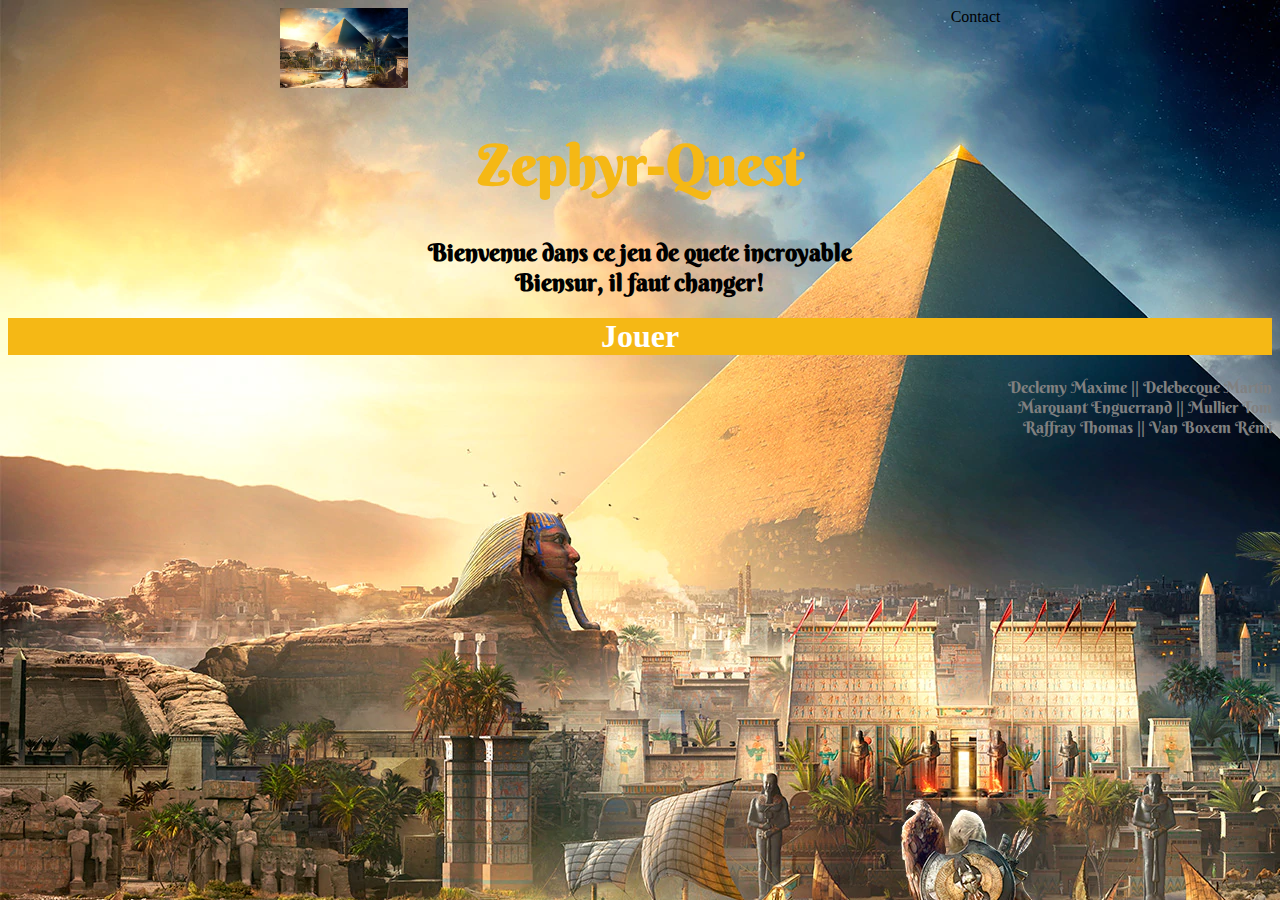
==== index.html @ 4c3aa031 "Upload du site" ====
<!DOCTYPE html>
<html lang="fr">

<head>
    <meta charset="UTF-8">
    <meta name="viewport" content="width=device-width, initial-scale=1.0">
    <title>Zephyr-Quest</title>
    <meta name="description" content="Welcome in our one-line play">
    <meta name="author" content="Thomas RAFFRAY">
    <link rel="stylesheet" href="style.css">


    <!-- Ajouter les logos -->
    <link rel="stylesheet" href="https://cdnjs.cloudflare.com/ajax/libs/font-awesome/5.15.1/css/all.min.css" integrity="sha512-+4zCK9k+qNFUR5X+cKL9EIR+ZOhtIloNl9GIKS57V1MyNsYpYcUrUeQc9vNfzsWfV28IaLL3i96P9sdNyeRssA==" crossorigin="anonymous" />

    <!--police-->
    <link rel="preconnect" href="https://fonts.gstatic.com">
    <!--police titre-->
    <link href="https://fonts.googleapis.com/css2?family=Berkshire+Swash&display=swap" rel="stylesheet">
    <!--police description-->
    <link href="https://fonts.googleapis.com/css2?family=Berkshire+Swash&display=swap" rel="stylesheet">
    <!--police bouton-->
    <link href="https://fonts.googleapis.com/css2?family=Berkshire+Swash&display=swap" rel="stylesheet">

    <link rel="icon" type="image/png" sizes="16x16" href="img/assassin's Creed Origins.webp">
</head>

<body>
    <!--barre du haut-->
    <section id="barre_haut">
        <article>
            <a href="index.html"><img src="img/assassin's Creed Origins.webp" height="80" alt="Logo"> </a>
        </article>

        <aside>
            <a href="pages/contact.html">Contact</a>
        </aside>
    </section>

    <!--Titre-->
    <section id="titre">
        <h1>Zephyr-Quest</h1>
        <h2>Bienvenue dans ce jeu de quete incroyable <br> Biensur, il faut changer!</h2>
    </section>

    <!--Bouton jouer-->
    <section id="bouton">
        <h1>Jouer</h1>
    </section>

    <section id="groupe">
        <p>Declemy Maxime || Delebecque Martin<br> Marquant Enguerrand || Mullier Tom<br> Raffray Thomas || Van Boxem Rémi</p>
    </section>
</body>

</html>
---- style.css ----
body {
  background-image: url("img/assassin's Creed Origins.webp");
}

#barre_haut {
  text-align: center;
  color: black;
  display: -webkit-box;
  display: -ms-flexbox;
  display: flex;
  -ms-flex-pack: distribute;
      justify-content: space-around;
}

a {
  text-decoration: none;
  color: black;
}

#titre {
  text-align: center;
}

#titre h1 {
  font-size: 3.5rem;
  color: #f5b815;
  font-family: 'Berkshire Swash', cursive;
}

#titre h2 {
  font-size: 1.5rem;
  font-family: 'Berkshire Swash', cursive;
}

#bouton {
  background-color: #f5b815;
  text-align: center;
  color: white;
}

#groupe {
  color: grey;
  text-align: right;
  font-family: 'Berkshire Swash', cursive;
}
/*# sourceMappingURL=style.css.map */
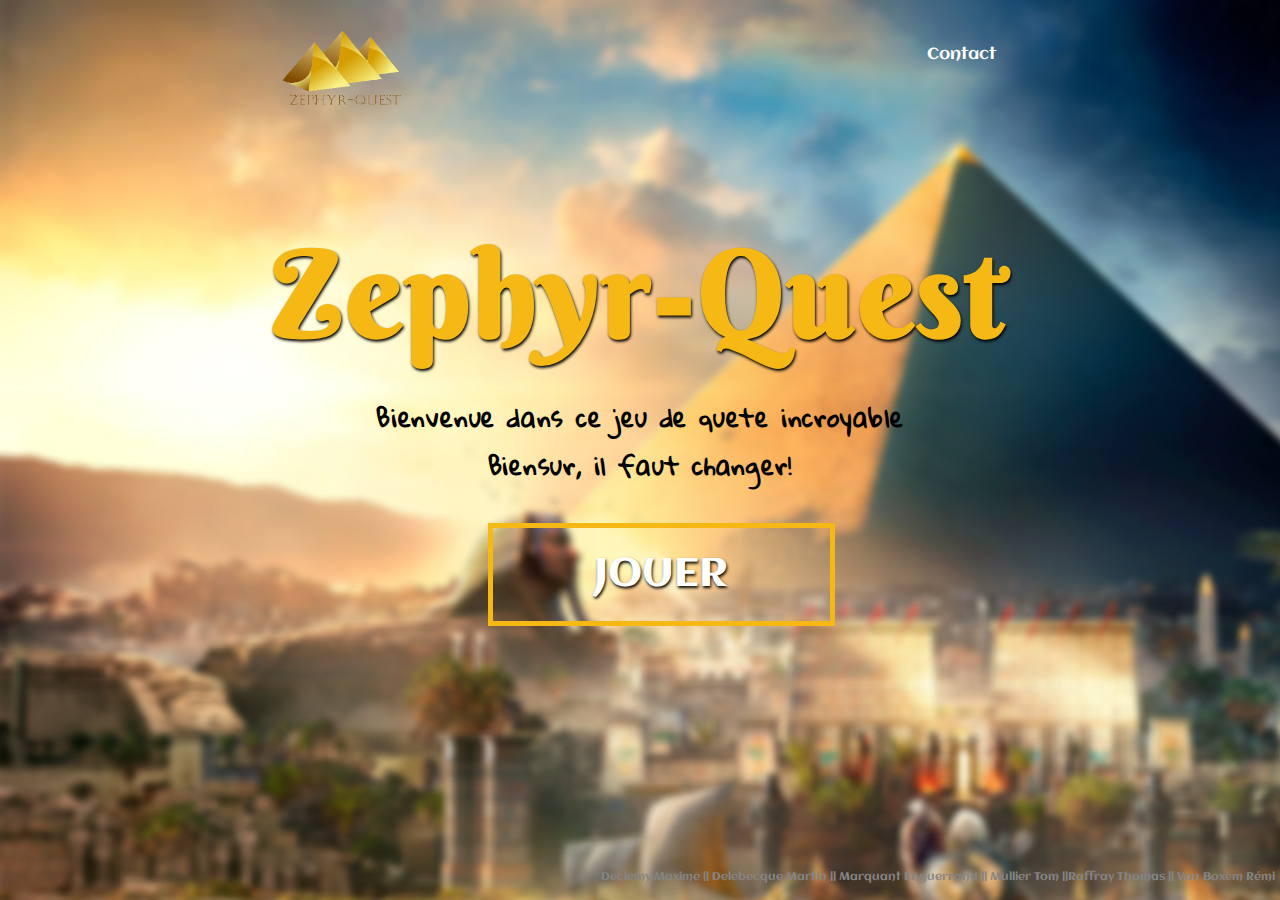
==== commit b119979d: "V2 page accueil et jeu" ====
--- a/index.html
+++ b/index.html
@@ -7,7 +7,7 @@
     <title>Zephyr-Quest</title>
     <meta name="description" content="Welcome in our one-line play">
     <meta name="author" content="Thomas RAFFRAY">
-    <link rel="stylesheet" href="style.css">
+    <link rel="stylesheet" href="style.css"> 
 
 
     <!-- Ajouter les logos -->
@@ -15,42 +15,46 @@
 
     <!--police-->
     <link rel="preconnect" href="https://fonts.gstatic.com">
-    <!--police titre-->
-    <link href="https://fonts.googleapis.com/css2?family=Berkshire+Swash&display=swap" rel="stylesheet">
-    <!--police description-->
-    <link href="https://fonts.googleapis.com/css2?family=Berkshire+Swash&display=swap" rel="stylesheet">
-    <!--police bouton-->
-    <link href="https://fonts.googleapis.com/css2?family=Berkshire+Swash&display=swap" rel="stylesheet">
+    <link rel="preconnect" href="https://fonts.gstatic.com">
+    <link href="https://fonts.googleapis.com/css2?family=Aclonica&family=Berkshire+Swash&family=Gloria+Hallelujah&display=swap" rel="stylesheet">
 
-    <link rel="icon" type="image/png" sizes="16x16" href="img/assassin's Creed Origins.webp">
+    <link rel="icon" type="image/png" sizes="16x16" href="img/pyramides_logo_detouree.png">
 </head>
 
 <body>
-    <!--barre du haut-->
-    <section id="barre_haut">
-        <article>
-            <a href="index.html"><img src="img/assassin's Creed Origins.webp" height="80" alt="Logo"> </a>
-        </article>
+    <header>
+        <!--barre du haut-->
+        <section id="barre_haut">
+            <article>
+                <a href="index.html"><img src="img/pyramides_detouree.png" height="100" alt="Logo"> </a>
+            </article>
 
-        <aside>
-            <a href="pages/contact.html">Contact</a>
-        </aside>
-    </section>
+            <aside>
+                <a href="pages/contact.html">Contact</a>
+            </aside>
+        </section>
+    </header>
 
-    <!--Titre-->
-    <section id="titre">
-        <h1>Zephyr-Quest</h1>
-        <h2>Bienvenue dans ce jeu de quete incroyable <br> Biensur, il faut changer!</h2>
-    </section>
+    <main>
+        <!--Titre-->
+        <section id="titre">
+            <h1>Zephyr-Quest</h1>
+            <h2>Bienvenue dans ce jeu de quete incroyable <br>Biensur, il faut changer!</h2>
+        </section>
 
-    <!--Bouton jouer-->
-    <section id="bouton">
-        <h1>Jouer</h1>
-    </section>
+        <!--Bouton jouer-->
+        <section id="bouton">
+            <a href="pages/ZephyrQuest.html">JOUER</a>
+        </section>
 
-    <section id="groupe">
-        <p>Declemy Maxime || Delebecque Martin<br> Marquant Enguerrand || Mullier Tom<br> Raffray Thomas || Van Boxem Rémi</p>
-    </section>
+    </main>
+
+    <footer>
+        <section id="groupe">
+            <p>Declemy Maxime || Delebecque Martin || Marquant Enguerrand || Mullier Tom ||Raffray Thomas || Van Boxem Rémi</p>
+        </section>
+    </footer>
+
 </body>
 
 </html>--- a/style.css
+++ b/style.css
@@ -1,46 +1,171 @@
+/*______________ELEMENT DE LA PAGE EN GENERAL_________*/
+
 body {
-  background-image: url("img/assassin's Creed Origins.webp");
+    background-image: url("img/assassin's Creed Origins blur.jpg");
+    background-attachment: fixed;
+    background-repeat: no-repeat;
 }
 
+
+/*Polices 
+
+    font-family: 'Berkshire Swash', cursive;     //titre
+
+    font-family: 'Gloria Hallelujah', cursive;  //description
+    
+    font-family: 'Aclonica', sans-serif;        //textes
+
+*/
+
 #barre_haut {
-  text-align: center;
-  color: black;
-  display: -webkit-box;
-  display: -ms-flexbox;
-  display: flex;
-  -ms-flex-pack: distribute;
-      justify-content: space-around;
+    padding: 1%;
+    text-align: center;
+    display: -webkit-box;
+    display: -ms-flexbox;
+    display: flex;
+    -ms-flex-pack: distribute;
+    justify-content: space-around;
 }
 
-a {
-  text-decoration: none;
-  color: black;
+#barre_haut aside {
+    padding: 2%;
 }
 
+#barre_haut a {
+    text-decoration: none;
+    color: white;
+    font-family: 'Aclonica', sans-serif;
+}
+
+footer {
+    position: absolute;
+    bottom: 0;
+    width: 99%;
+    padding-top: 2%;
+    height: 4.5%;
+}
+
+#groupe p {
+    font-size: 0.7rem;
+    color: #858585;
+    text-align: right;
+    font-family: 'Aclonica', sans-serif;
+}
+
+
+/*__________PAGE INDEX______________*/
+
 #titre {
-  text-align: center;
+    text-align: center;
 }
 
 #titre h1 {
-  font-size: 3.5rem;
-  color: #f5b815;
-  font-family: 'Berkshire Swash', cursive;
+    font-size: 7.5rem;
+    color: #f5b815;
+    font-family: 'Berkshire Swash', cursive;
+    text-shadow: 1px 2px 3px black;
+    padding: 0%;
+    margin-bottom: 2%;
+    letter-spacing: 0.2rem;
 }
 
 #titre h2 {
-  font-size: 1.5rem;
-  font-family: 'Berkshire Swash', cursive;
+    font-size: 1.5rem;
+    font-family: 'Gloria Hallelujah', cursive;
+    margin-bottom: 5%;
+    letter-spacing: 0.05rem;
 }
 
-#bouton {
-  background-color: #f5b815;
-  text-align: center;
-  color: white;
+#bouton a {
+    font-size: 2.5rem;
+    color: white;
+    text-decoration: none;
+    text-align: center;
+    font-family: 'Aclonica', sans-serif;
+    border: 5px solid #f5b815;
+    text-shadow: 1px 2px 3px black;
+    margin-left: 38%;
+    padding: 2% 8% 2%;
 }
 
-#groupe {
-  color: grey;
-  text-align: right;
-  font-family: 'Berkshire Swash', cursive;
+
+/*_______GESTIONNAIRE DE CONTACT_______________*/
+
+.contact h1 {
+    text-align: center;
+    font-size: 4.5rem;
+    color: #f5b815;
+    font-family: 'Berkshire Swash', cursive;
+    text-shadow: 1px 2px 3px black;
+    padding-top: 0%;
+    margin-bottom: 1.5%;
+    letter-spacing: 0.2rem;
 }
+
+fieldset {
+    border-radius: 8px;
+    border: 1px solid #122430;
+    padding: 1.5%;
+    margin-right: 30%;
+    margin-left: 30%;
+}
+
+legend {
+    font-family: 'Gloria Hallelujah', cursive;
+    font-size: 1.3rem;
+    padding-left: 1%;
+    padding-right: 1%;
+}
+
+.flexrow {
+    margin-bottom: 1%;
+    font-family: 'Aclonica', sans-serif;
+    padding-bottom: 2%;
+}
+
+.flexrow2 {
+    margin-bottom: 1%;
+    font-family: 'Aclonica', sans-serif;
+}
+
+input,
+textarea {
+    border: 2px solid #CCC;
+    border-radius: 5px;
+    font-family: 'Aclonica', sans-serif;
+}
+
+input[type="nom"],
+input[type="email"] {
+    min-width: 30%;
+    max-width: 50%;
+    padding: 8px;
+    display: block;
+}
+
+textarea[type="commentaire"] {
+    padding: 8px;
+    display: block;
+}
+
+button {
+    cursor: pointer;
+}
+
+.btn {
+    color: white;
+    text-decoration: none;
+    font-family: 'Aclonica', sans-serif;
+    text-shadow: 1px 2px 3px black;
+    border-radius: 8px;
+    padding: 2% 2%;
+    font-size: 1rem;
+    display: block;
+    width: 60%;
+    margin: 0 auto;
+    border: 5px solid #f5b815;
+    background-color: rgba(255, 255, 255, 0);
+}
+
+
 /*# sourceMappingURL=style.css.map */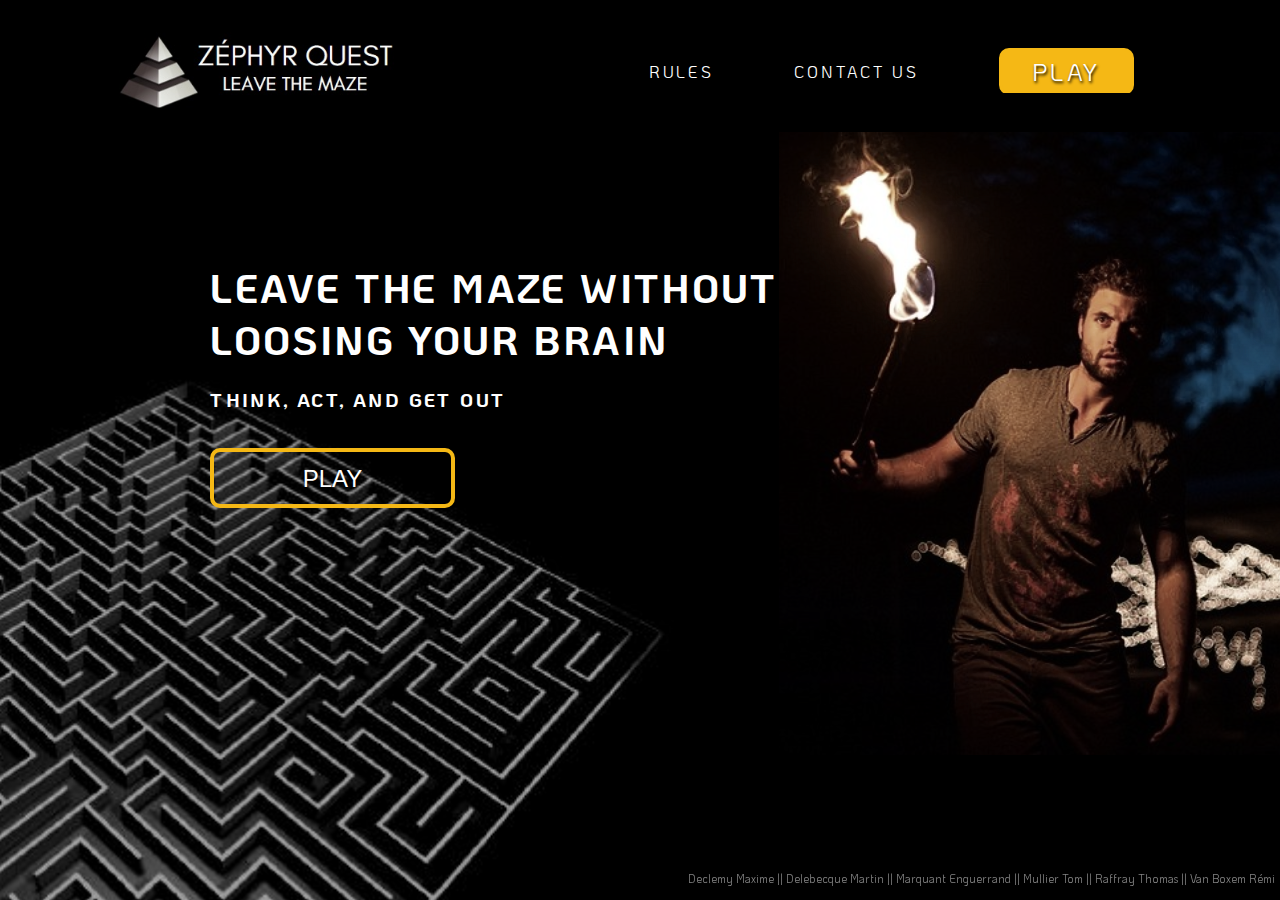
==== commit 9fe198a0: "sauvegarde vendredi soir" ====
--- a/index.html
+++ b/index.html
@@ -4,10 +4,10 @@
 <head>
     <meta charset="UTF-8">
     <meta name="viewport" content="width=device-width, initial-scale=1.0">
-    <title>Zephyr-Quest</title>
+    <title>ZEPHYR QUEST</title>
     <meta name="description" content="Welcome in our one-line play">
     <meta name="author" content="Thomas RAFFRAY">
-    <link rel="stylesheet" href="style.css"> 
+    <link rel="stylesheet" href="style.css">
 
 
     <!-- Ajouter les logos -->
@@ -15,46 +15,80 @@
 
     <!--police-->
     <link rel="preconnect" href="https://fonts.gstatic.com">
-    <link rel="preconnect" href="https://fonts.gstatic.com">
-    <link href="https://fonts.googleapis.com/css2?family=Aclonica&family=Berkshire+Swash&family=Gloria+Hallelujah&display=swap" rel="stylesheet">
+    <link href="https://fonts.googleapis.com/css2?family=KoHo:wght@300&display=swap" rel="stylesheet">
 
-    <link rel="icon" type="image/png" sizes="16x16" href="img/pyramides_logo_detouree.png">
+    <link rel="icon" type="image/png" sizes="16x16" href="img/logo2-removebg-preview.png">
 </head>
 
 <body>
     <header>
         <!--barre du haut-->
-        <section id="barre_haut">
-            <article>
-                <a href="index.html"><img src="img/pyramides_detouree.png" height="100" alt="Logo"> </a>
-            </article>
+        <section class="barre_haut">
+            <section class="logo">
+                <a href="index.html"><img src="img/logo22.PNG.jpg" height="100" alt="Logo"> </a>
+            </section>
+            <section class="barre2">
 
-            <aside>
-                <a href="pages/contact.html">Contact</a>
-            </aside>
+                <table>
+                    <tr>
+                        <td>
+                            <section class="bouton1">
+                                <a href="pages/rules.html">RULES</a>
+                            </section>
+                        </td>
+                        <td>
+                            <section class="bouton1">
+                                <a href="pages/contact.html ">CONTACT US</a>
+                            </section>
+                        </td>
+                        <td>
+                            <section class="bouton2">
+                                <a href="pages/ZephyrQuest.html ">PLAY</a>
+                            </section>
+                        </td>
+                    </tr>
+                </table>
+
+                <!--<section class="rules ">
+                    <a href="rules.html ">RULES</a>
+                </section>
+
+                <section class="contact ">
+                    <a href="pages/contact.html ">CONTACT US</a>
+                </section>
+
+                <section class="play ">
+                    <a href="pages/ZephyrQuest.html ">PLAY</a>
+                </section>-->
+            </section>
         </section>
     </header>
 
     <main>
         <!--Titre-->
-        <section id="titre">
-            <h1>Zephyr-Quest</h1>
-            <h2>Bienvenue dans ce jeu de quete incroyable <br>Biensur, il faut changer!</h2>
+        <section class="titre ">
+            <h1>LEAVE THE MAZE WITHOUT <br>LOOSING YOUR BRAIN</h1>
+            <h2>THINK, ACT, AND GET OUT</h2>
         </section>
 
         <!--Bouton jouer-->
-        <section id="bouton">
-            <a href="pages/ZephyrQuest.html">JOUER</a>
+        <section class="bouton ">
+            <a href="pages/ZephyrQuest.html ">PLAY</a>
+        </section>
+
+        <section class="aventurier ">
+            <img src="img/aventurier.PNG " alt="aventurier ">
         </section>
 
     </main>
 
     <footer>
-        <section id="groupe">
-            <p>Declemy Maxime || Delebecque Martin || Marquant Enguerrand || Mullier Tom ||Raffray Thomas || Van Boxem Rémi</p>
+        <section class="groupe ">
+            <p>Declemy Maxime || Delebecque Martin || Marquant Enguerrand || Mullier Tom || Raffray Thomas || Van Boxem Rémi</p>
         </section>
     </footer>
 
 </body>
 
+
 </html>--- a/style.css
+++ b/style.css
@@ -1,171 +1,289 @@
 /*______________ELEMENT DE LA PAGE EN GENERAL_________*/
-
 body {
-    background-image: url("img/assassin's Creed Origins blur.jpg");
-    background-attachment: fixed;
-    background-repeat: no-repeat;
-}
-
-
-/*Polices 
-
-    font-family: 'Berkshire Swash', cursive;     //titre
-
-    font-family: 'Gloria Hallelujah', cursive;  //description
-    
-    font-family: 'Aclonica', sans-serif;        //textes
-
-*/
-
-#barre_haut {
-    padding: 1%;
+  background-color: black;
+  background-attachment: fixed;
+  background-repeat: no-repeat;
+  color: white;
+  background-image: url(img/maez-remove-black.jpeg);
+  background-size: 90%;
+  background-position: -380px 300px;
+}
+
+.barre_haut {
+  display: -webkit-box;
+  display: -ms-flexbox;
+  display: flex;
+  -ms-flex-pack: distribute;
+      justify-content: space-around;
+  -webkit-box-align: center;
+      -ms-flex-align: center;
+          align-items: center;
+}
+
+.barre2 {
+  display: -webkit-box;
+  display: -ms-flexbox;
+  display: flex;
+  -ms-flex-pack: distribute;
+      justify-content: space-around;
+  text-align: center;
+  margin-right: 0%;
+}
+
+@media screen and (max-width: 1024px) {
+  td {
+    display: block;
+  }
+  .barre2 {
     text-align: center;
-    display: -webkit-box;
-    display: -ms-flexbox;
-    display: flex;
-    -ms-flex-pack: distribute;
-    justify-content: space-around;
-}
-
-#barre_haut aside {
-    padding: 2%;
-}
-
-#barre_haut a {
-    text-decoration: none;
-    color: white;
-    font-family: 'Aclonica', sans-serif;
+  }
+  .barre_haut {
+    display: block;
+  }
+  .aventurier img {
+    display: none;
+  }
+  .bouton {
+    margin-bottom: 40rem;
+  }
+  body {
+    background-position: bottom;
+    background-size: 150%;
+  }
+  main {
+    margin-left: -10%;
+  }
+  footer {
+    position: relative;
+    padding-bottom: 10%;
+  }
+  .groupe p {
+    text-align: center;
+    width: 80%;
+    margin-bottom: 10%;
+    height: 20%;
+  }
+}
+
+.barre_haut a {
+  text-decoration: none;
+  color: white;
+  font-family: 'KoHo', sans-serif;
 }
 
 footer {
-    position: absolute;
-    bottom: 0;
-    width: 99%;
-    padding-top: 2%;
-    height: 4.5%;
-}
-
-#groupe p {
-    font-size: 0.7rem;
-    color: #858585;
-    text-align: right;
-    font-family: 'Aclonica', sans-serif;
-}
-
+  position: fixed;
+  bottom: 0;
+  width: 99%;
+  padding-top: 20%;
+  padding-bottom: 0%;
+  height: 4.5%;
+}
+
+table {
+  width: 100%;
+  max-width: 900px;
+  margin: 0 auto;
+  text-align: center;
+  border: 2px solid none;
+  border-collapse: collapse;
+}
+
+th,
+td {
+  border: 1px solid none;
+  color: white;
+  padding: 2.5rem;
+  font-family: 'KoHo', sans-serif;
+  letter-spacing: 0.2rem;
+}
+
+.barre2:hover {
+  color: #f5b815;
+}
+
+.bouton2 {
+  font-size: 1.5rem;
+  padding-left: 30px;
+  padding-right: 30px;
+  padding-bottom: 5px;
+  padding-top: 5px;
+  border: 3px solid #f5b815;
+  border-radius: 10px;
+  background-color: #f5b815;
+  text-shadow: 1px 2px 3px black;
+}
+
+.bouton2:hover {
+  -webkit-transition: 1s;
+  transition: 1s;
+  -webkit-transform: scale(1.2);
+          transform: scale(1.2);
+}
+
+.bouton1:hover a {
+  color: #f5b815;
+}
 
 /*__________PAGE INDEX______________*/
-
-#titre {
-    text-align: center;
-}
-
-#titre h1 {
-    font-size: 7.5rem;
-    color: #f5b815;
-    font-family: 'Berkshire Swash', cursive;
-    text-shadow: 1px 2px 3px black;
-    padding: 0%;
-    margin-bottom: 2%;
-    letter-spacing: 0.2rem;
-}
-
-#titre h2 {
-    font-size: 1.5rem;
-    font-family: 'Gloria Hallelujah', cursive;
-    margin-bottom: 5%;
-    letter-spacing: 0.05rem;
-}
-
-#bouton a {
-    font-size: 2.5rem;
-    color: white;
-    text-decoration: none;
-    text-align: center;
-    font-family: 'Aclonica', sans-serif;
-    border: 5px solid #f5b815;
-    text-shadow: 1px 2px 3px black;
-    margin-left: 38%;
-    padding: 2% 8% 2%;
-}
-
+.aventurier {
+  display: -webkit-box;
+  display: -ms-flexbox;
+  display: flex;
+  margin-left: 61%;
+  margin-top: -400px;
+}
+
+.aventurier img {
+  height: 60%;
+}
+
+.groupe p {
+  font-size: 0.7rem;
+  color: #858585;
+  text-align: right;
+  font-family: 'KoHo', sans-serif;
+  padding-bottom: 0%;
+}
+
+.titre {
+  text-align: left;
+  margin-top: 10%;
+  margin-left: 16%;
+}
+
+.titre h1 {
+  font-size: 2.5rem;
+  text-shadow: 1px 2px 3px black;
+  font-family: 'KoHo', sans-serif;
+  padding: 0%;
+  margin-bottom: 2%;
+  letter-spacing: 0.15rem;
+}
+
+.titre h2 {
+  font-size: 1.2rem;
+  font-family: 'KoHo', sans-serif;
+  margin-bottom: 5%;
+  letter-spacing: 0.15rem;
+}
+
+.bouton a {
+  font-size: 1.5rem;
+  color: white;
+  text-decoration: none;
+  text-align: center;
+  font-family: 'Aclonica', sans-serif;
+  border: 4px solid #f5b815;
+  border-radius: 10px;
+  text-shadow: 1px 2px 3px black;
+  margin-left: 16%;
+  padding: 1% 7% 1%;
+}
+
+.bouton a:hover {
+  background-color: #f5b815;
+}
 
 /*_______GESTIONNAIRE DE CONTACT_______________*/
-
 .contact h1 {
-    text-align: center;
-    font-size: 4.5rem;
-    color: #f5b815;
-    font-family: 'Berkshire Swash', cursive;
-    text-shadow: 1px 2px 3px black;
-    padding-top: 0%;
-    margin-bottom: 1.5%;
-    letter-spacing: 0.2rem;
+  text-align: left;
+  margin-left: 30%;
+  font-size: 2.5rem;
+  text-shadow: 1px 2px 3px black;
+  font-family: 'KoHo', sans-serif;
+  letter-spacing: 0.15rem;
 }
 
 fieldset {
-    border-radius: 8px;
-    border: 1px solid #122430;
-    padding: 1.5%;
-    margin-right: 30%;
-    margin-left: 30%;
+  border-radius: 8px;
+  border: 2px solid #747a7e;
+  padding: 1.5%;
+  margin-right: 30%;
+  margin-left: 30%;
 }
 
 legend {
-    font-family: 'Gloria Hallelujah', cursive;
-    font-size: 1.3rem;
-    padding-left: 1%;
-    padding-right: 1%;
+  font-family: 'KoHo', sans-serif;
+  font-size: 1.3rem;
+  padding-left: 1%;
+  padding-right: 1%;
 }
 
 .flexrow {
-    margin-bottom: 1%;
-    font-family: 'Aclonica', sans-serif;
-    padding-bottom: 2%;
+  margin-bottom: 1%;
+  font-family: 'KoHo', sans-serif;
+  padding-bottom: 2%;
 }
 
 .flexrow2 {
-    margin-bottom: 1%;
-    font-family: 'Aclonica', sans-serif;
+  margin-bottom: 1%;
+  font-family: 'KoHo', sans-serif;
 }
 
 input,
 textarea {
-    border: 2px solid #CCC;
-    border-radius: 5px;
-    font-family: 'Aclonica', sans-serif;
+  border: 2px solid #CCC;
+  border-radius: 5px;
+  font-family: 'KoHo', sans-serif;
 }
 
 input[type="nom"],
 input[type="email"] {
-    min-width: 30%;
-    max-width: 50%;
-    padding: 8px;
-    display: block;
+  min-width: 30%;
+  max-width: 50%;
+  padding: 8px;
+  display: block;
 }
 
 textarea[type="commentaire"] {
-    padding: 8px;
-    display: block;
+  padding: 8px;
+  display: block;
 }
 
 button {
-    cursor: pointer;
+  cursor: pointer;
 }
 
 .btn {
-    color: white;
-    text-decoration: none;
-    font-family: 'Aclonica', sans-serif;
-    text-shadow: 1px 2px 3px black;
-    border-radius: 8px;
-    padding: 2% 2%;
-    font-size: 1rem;
-    display: block;
-    width: 60%;
-    margin: 0 auto;
-    border: 5px solid #f5b815;
-    background-color: rgba(255, 255, 255, 0);
-}
-
-
+  color: white;
+  text-decoration: none;
+  font-family: 'KoHo', sans-serif;
+  text-shadow: 1px 2px 3px black;
+  border-radius: 8px;
+  padding: 2% 2%;
+  font-size: 1rem;
+  display: block;
+  width: 60%;
+  margin: 0 auto;
+  border: 5px solid #f5b815;
+  background-color: rgba(255, 255, 255, 0);
+}
+
+.btn:hover {
+  background-color: #f5b815;
+}
+
+/*_______________RULES________*/
+.regles {
+  text-align: left;
+  margin-top: 10%;
+  margin-left: 16%;
+}
+
+.regles h1 {
+  font-size: 2.5rem;
+  text-shadow: 1px 2px 3px black;
+  font-family: 'KoHo', sans-serif;
+  padding: 0%;
+  margin-bottom: 2%;
+  letter-spacing: 0.15rem;
+}
+
+.regles h2 {
+  font-size: 1.2rem;
+  font-family: 'KoHo', sans-serif;
+  margin-bottom: 5%;
+  letter-spacing: 0.15rem;
+}
 /*# sourceMappingURL=style.css.map */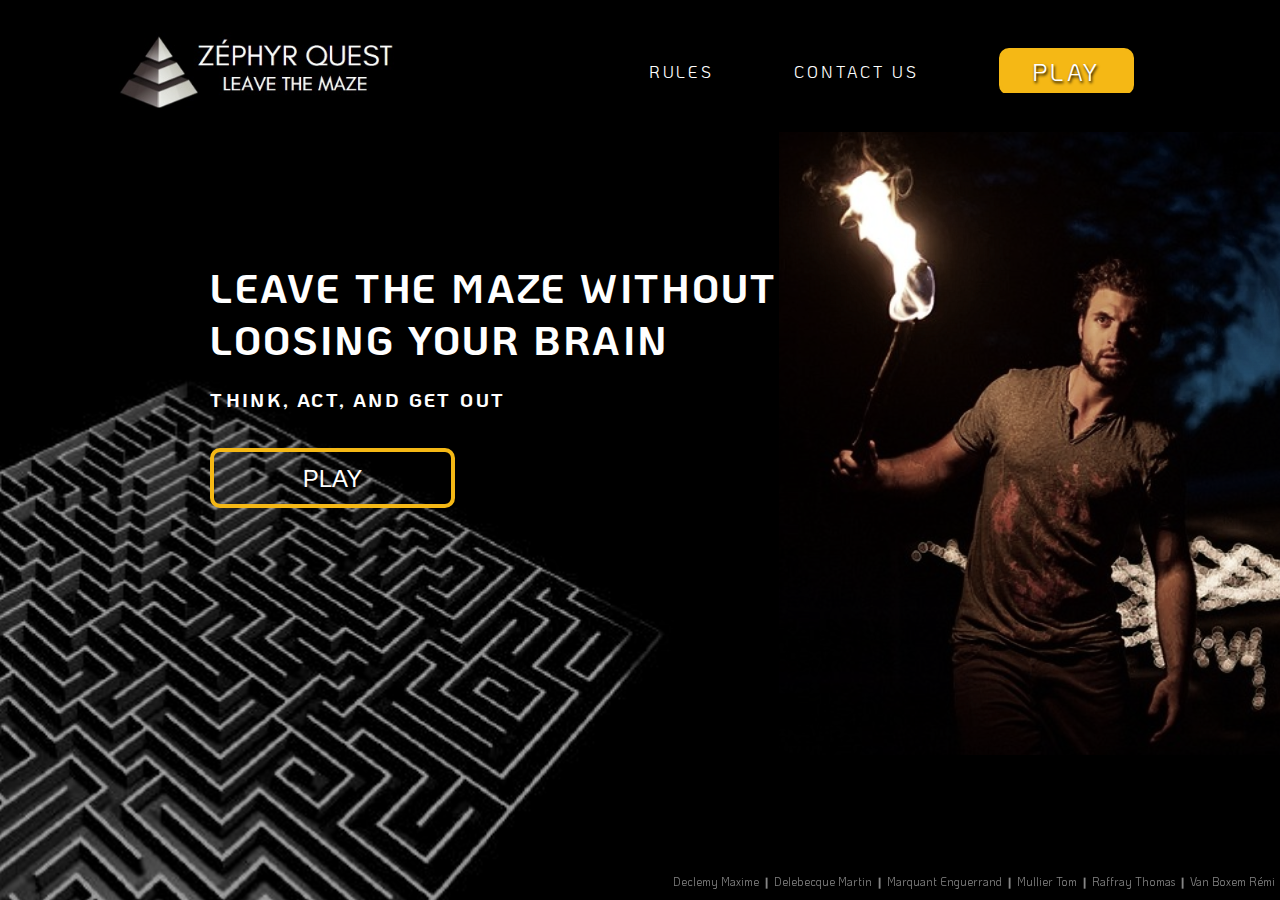
==== commit d2ce8c5a: "25/05 page mentions" ====
--- a/index.html
+++ b/index.html
@@ -84,10 +84,9 @@
 
     <footer>
         <section class="groupe ">
-            <p>Declemy Maxime || Delebecque Martin || Marquant Enguerrand || Mullier Tom || Raffray Thomas || Van Boxem Rémi</p>
+            <p><a href="pages/mentionslegales.html">Declemy Maxime &#x2759 Delebecque Martin &#x2759 Marquant Enguerrand &#x2759 Mullier Tom &#x2759 Raffray Thomas &#x2759 Van Boxem Rémi</a></p>
         </section>
     </footer>
-
 </body>
 
 
--- a/style.css
+++ b/style.css
@@ -30,6 +30,23 @@
   margin-right: 0%;
 }
 
+.bouton a {
+  font-size: 1.5rem;
+  color: white;
+  text-decoration: none;
+  text-align: center;
+  font-family: 'Aclonica', sans-serif;
+  border: 4px solid #f5b815;
+  border-radius: 10px;
+  text-shadow: 1px 2px 3px black;
+  margin-left: 16%;
+  padding: 1% 7% 1%;
+}
+
+.bouton a:hover {
+  background-color: #f5b815;
+}
+
 @media screen and (max-width: 1024px) {
   td {
     display: block;
@@ -55,7 +72,7 @@
   }
   footer {
     position: relative;
-    padding-bottom: 10%;
+    padding-bottom: 0%;
   }
   .groupe p {
     text-align: center;
@@ -75,9 +92,8 @@
   position: fixed;
   bottom: 0;
   width: 99%;
-  padding-top: 20%;
   padding-bottom: 0%;
-  height: 4.5%;
+  height: auto;
 }
 
 table {
@@ -144,6 +160,12 @@
   text-align: right;
   font-family: 'KoHo', sans-serif;
   padding-bottom: 0%;
+  /*text-shadow: 1px 2px 3px black;*/
+}
+
+.groupe a {
+  text-decoration: none;
+  color: #858585;
 }
 
 .titre {
@@ -166,23 +188,6 @@
   font-family: 'KoHo', sans-serif;
   margin-bottom: 5%;
   letter-spacing: 0.15rem;
-}
-
-.bouton a {
-  font-size: 1.5rem;
-  color: white;
-  text-decoration: none;
-  text-align: center;
-  font-family: 'Aclonica', sans-serif;
-  border: 4px solid #f5b815;
-  border-radius: 10px;
-  text-shadow: 1px 2px 3px black;
-  margin-left: 16%;
-  padding: 1% 7% 1%;
-}
-
-.bouton a:hover {
-  background-color: #f5b815;
 }
 
 /*_______GESTIONNAIRE DE CONTACT_______________*/
@@ -286,4 +291,48 @@
   margin-bottom: 5%;
   letter-spacing: 0.15rem;
 }
+
+/*________________DONEES PERSONNELLES_____________*/
+.donnees {
+  text-align: left;
+  margin-top: 5%;
+  margin-left: 10%;
+  background-image: none;
+}
+
+.donnees h1 {
+  font-size: 2.5rem;
+  text-shadow: 1px 2px 3px black;
+  font-family: 'KoHo', sans-serif;
+  padding: 0%;
+  margin-bottom: 2%;
+  letter-spacing: 0.15rem;
+}
+
+.donnees h2 {
+  font-size: 1.2rem;
+  font-family: 'KoHo', sans-serif;
+  margin-top: 3%;
+  margin-bottom: 2%;
+  letter-spacing: 0.15rem;
+}
+
+.donnees p {
+  margin-right: 5%;
+  font-family: 'KoHo', sans-serif;
+  text-align: justify;
+}
+
+.donnees br {
+  line-height: 1.8rem;
+}
+
+.donnees li {
+  line-height: 1.8rem;
+  font-family: 'KoHo', sans-serif;
+}
+
+.donnees strong {
+  font-weight: 900;
+}
 /*# sourceMappingURL=style.css.map */